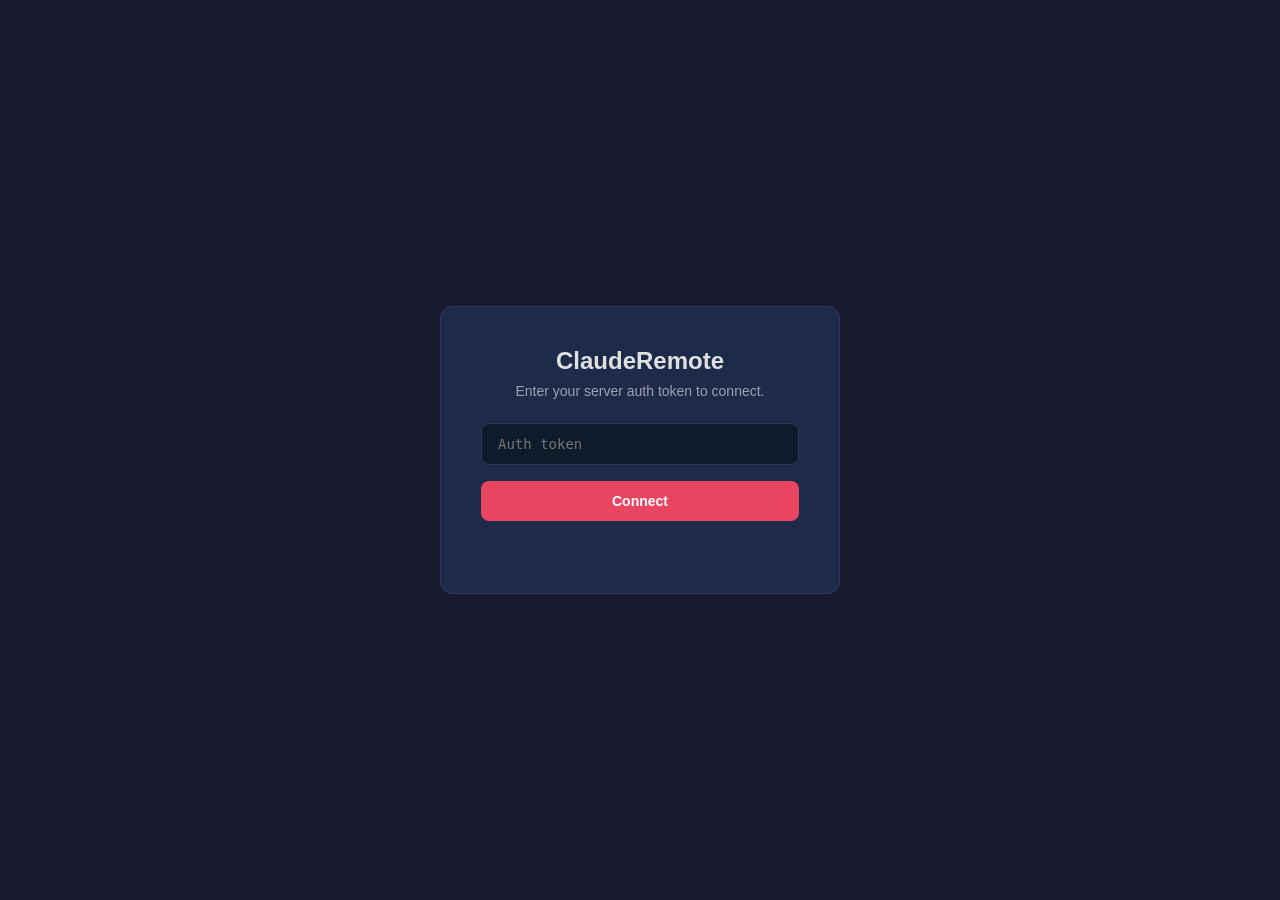
==== dashboard/index.html @ 5071a477 "Add message queuing, copy-to-clipboard, markdown safety, DB persistence in ChatRepository, web dashb" ====
<!DOCTYPE html>
<html lang="en">
<head>
    <meta charset="UTF-8">
    <meta name="viewport" content="width=device-width, initial-scale=1.0">
    <title>ClaudeRemote Dashboard</title>
    <link rel="stylesheet" href="style.css">
</head>
<body>
    <!-- Auth Screen -->
    <div id="auth-screen" class="auth-screen">
        <div class="auth-card">
            <h1>ClaudeRemote</h1>
            <p>Enter your server auth token to connect.</p>
            <input type="password" id="token-input" placeholder="Auth token" autocomplete="off">
            <button id="auth-btn" onclick="authenticate()">Connect</button>
            <div id="auth-error" class="error-text"></div>
        </div>
    </div>

    <!-- Dashboard -->
    <div id="dashboard" class="dashboard hidden">
        <!-- Header -->
        <header class="header">
            <div class="header-left">
                <h1>ClaudeRemote</h1>
            </div>
            <div class="header-right">
                <div class="status-badges">
                    <span id="health-badge" class="badge">--</span>
                    <span id="agents-badge" class="badge">0 agents</span>
                    <span id="ws-badge" class="badge badge-disconnected">WS: disconnected</span>
                </div>
                <button class="btn-small" onclick="logout()">Logout</button>
            </div>
        </header>

        <div class="main-layout">
            <!-- Sidebar -->
            <aside class="sidebar">
                <div class="sidebar-header">
                    <h2>Conversations</h2>
                    <span id="conv-count" class="count-badge">0</span>
                </div>
                <div id="conversation-list" class="conversation-list"></div>
            </aside>

            <!-- Chat View -->
            <main class="chat-view">
                <div id="chat-placeholder" class="chat-placeholder">
                    <p>Select a conversation to view its history</p>
                </div>
                <div id="chat-container" class="chat-container hidden">
                    <div class="chat-header">
                        <div class="chat-title-row">
                            <h2 id="chat-title">--</h2>
                            <span id="chat-status" class="chat-status"></span>
                        </div>
                        <div class="chat-meta">
                            <span id="chat-project"></span>
                            <span id="chat-branch"></span>
                            <span id="chat-tools"></span>
                        </div>
                    </div>
                    <div id="chat-messages" class="chat-messages"></div>
                    <div id="streaming-area" class="streaming-area hidden">
                        <div class="streaming-label">Streaming...</div>
                        <div id="streaming-text" class="streaming-text"></div>
                    </div>
                </div>
            </main>
        </div>
    </div>

    <script src="app.js"></script>
</body>
</html>
---- dashboard/style.css ----
/* ClaudeRemote Dashboard — Dark Theme */

* {
    margin: 0;
    padding: 0;
    box-sizing: border-box;
}

:root {
    --bg-primary: #1a1a2e;
    --bg-secondary: #16213e;
    --bg-tertiary: #0f3460;
    --bg-card: #1e2a4a;
    --bg-hover: #253659;
    --bg-input: #0d1b2a;
    --text-primary: #e0e0e0;
    --text-secondary: #a0a0b0;
    --text-muted: #6a6a7a;
    --accent: #e94560;
    --accent-dim: #c73a52;
    --green: #4ade80;
    --green-dim: #22863a;
    --yellow: #facc15;
    --blue: #60a5fa;
    --border: #2a3a5a;
    --shadow: rgba(0, 0, 0, 0.3);
    --user-bg: #1e3a5f;
    --assistant-bg: #2a2a3e;
    --font-mono: 'SF Mono', 'Fira Code', 'Cascadia Code', Consolas, monospace;
    --font-sans: -apple-system, BlinkMacSystemFont, 'Segoe UI', Roboto, sans-serif;
}

body {
    font-family: var(--font-sans);
    background: var(--bg-primary);
    color: var(--text-primary);
    height: 100vh;
    overflow: hidden;
}

.hidden {
    display: none !important;
}

/* Auth Screen */
.auth-screen {
    display: flex;
    align-items: center;
    justify-content: center;
    height: 100vh;
    background: var(--bg-primary);
}

.auth-card {
    background: var(--bg-card);
    border: 1px solid var(--border);
    border-radius: 12px;
    padding: 40px;
    text-align: center;
    max-width: 400px;
    width: 90%;
}

.auth-card h1 {
    font-size: 24px;
    margin-bottom: 8px;
    color: var(--text-primary);
}

.auth-card p {
    color: var(--text-secondary);
    margin-bottom: 24px;
    font-size: 14px;
}

.auth-card input {
    width: 100%;
    padding: 12px 16px;
    background: var(--bg-input);
    border: 1px solid var(--border);
    border-radius: 8px;
    color: var(--text-primary);
    font-size: 14px;
    font-family: var(--font-mono);
    margin-bottom: 16px;
    outline: none;
}

.auth-card input:focus {
    border-color: var(--accent);
}

.auth-card button {
    width: 100%;
    padding: 12px;
    background: var(--accent);
    color: white;
    border: none;
    border-radius: 8px;
    font-size: 14px;
    font-weight: 600;
    cursor: pointer;
    transition: background 0.2s;
}

.auth-card button:hover {
    background: var(--accent-dim);
}

.error-text {
    color: var(--accent);
    font-size: 13px;
    margin-top: 12px;
    min-height: 20px;
}

/* Header */
.header {
    display: flex;
    align-items: center;
    justify-content: space-between;
    padding: 12px 24px;
    background: var(--bg-secondary);
    border-bottom: 1px solid var(--border);
    height: 56px;
    flex-shrink: 0;
}

.header h1 {
    font-size: 18px;
    font-weight: 600;
}

.header-right {
    display: flex;
    align-items: center;
    gap: 16px;
}

.status-badges {
    display: flex;
    gap: 8px;
}

.badge {
    padding: 4px 10px;
    border-radius: 12px;
    font-size: 12px;
    font-weight: 500;
    background: var(--bg-tertiary);
    color: var(--text-secondary);
    white-space: nowrap;
}

.badge-ok {
    background: rgba(74, 222, 128, 0.15);
    color: var(--green);
}

.badge-active {
    background: rgba(233, 69, 96, 0.15);
    color: var(--accent);
}

.badge-connected {
    background: rgba(74, 222, 128, 0.15);
    color: var(--green);
}

.badge-disconnected {
    background: rgba(233, 69, 96, 0.15);
    color: var(--accent);
}

.btn-small {
    padding: 6px 12px;
    background: transparent;
    border: 1px solid var(--border);
    border-radius: 6px;
    color: var(--text-secondary);
    font-size: 12px;
    cursor: pointer;
    transition: all 0.2s;
}

.btn-small:hover {
    background: var(--bg-hover);
    color: var(--text-primary);
}

/* Dashboard Layout */
.dashboard {
    display: flex;
    flex-direction: column;
    height: 100vh;
}

.main-layout {
    display: flex;
    flex: 1;
    overflow: hidden;
}

/* Sidebar */
.sidebar {
    width: 320px;
    min-width: 320px;
    background: var(--bg-secondary);
    border-right: 1px solid var(--border);
    display: flex;
    flex-direction: column;
    overflow: hidden;
}

.sidebar-header {
    display: flex;
    align-items: center;
    justify-content: space-between;
    padding: 16px 20px;
    border-bottom: 1px solid var(--border);
}

.sidebar-header h2 {
    font-size: 14px;
    font-weight: 600;
    text-transform: uppercase;
    letter-spacing: 0.5px;
    color: var(--text-secondary);
}

.count-badge {
    background: var(--bg-tertiary);
    color: var(--text-muted);
    padding: 2px 8px;
    border-radius: 10px;
    font-size: 12px;
}

.conversation-list {
    flex: 1;
    overflow-y: auto;
    padding: 8px;
}

.conversation-list::-webkit-scrollbar {
    width: 6px;
}

.conversation-list::-webkit-scrollbar-thumb {
    background: var(--border);
    border-radius: 3px;
}

.conv-item {
    display: flex;
    align-items: flex-start;
    gap: 10px;
    padding: 12px 14px;
    border-radius: 8px;
    cursor: pointer;
    transition: background 0.15s;
    margin-bottom: 2px;
}

.conv-item:hover {
    background: var(--bg-hover);
}

.conv-item.selected {
    background: var(--bg-tertiary);
}

.conv-indicator {
    width: 8px;
    height: 8px;
    border-radius: 50%;
    background: transparent;
    margin-top: 6px;
    flex-shrink: 0;
}

.conv-indicator.active {
    background: var(--green);
    box-shadow: 0 0 8px rgba(74, 222, 128, 0.5);
    animation: pulse 2s infinite;
}

@keyframes pulse {
    0%, 100% { opacity: 1; }
    50% { opacity: 0.5; }
}

.conv-info {
    flex: 1;
    min-width: 0;
}

.conv-name {
    font-size: 14px;
    font-weight: 500;
    color: var(--text-primary);
    white-space: nowrap;
    overflow: hidden;
    text-overflow: ellipsis;
}

.conv-meta {
    display: flex;
    gap: 8px;
    margin-top: 4px;
    font-size: 12px;
    color: var(--text-muted);
}

.conv-project {
    color: var(--blue);
    white-space: nowrap;
    overflow: hidden;
    text-overflow: ellipsis;
    max-width: 140px;
}

/* Chat View */
.chat-view {
    flex: 1;
    display: flex;
    flex-direction: column;
    overflow: hidden;
}

.chat-placeholder {
    flex: 1;
    display: flex;
    align-items: center;
    justify-content: center;
    color: var(--text-muted);
    font-size: 16px;
}

.chat-container {
    display: flex;
    flex-direction: column;
    height: 100%;
}

.chat-header {
    padding: 16px 24px;
    border-bottom: 1px solid var(--border);
    flex-shrink: 0;
}

.chat-title-row {
    display: flex;
    align-items: center;
    gap: 12px;
}

.chat-header h2 {
    font-size: 18px;
    font-weight: 600;
}

.chat-status {
    font-size: 12px;
    padding: 2px 8px;
    border-radius: 10px;
}

.chat-status.active {
    background: rgba(74, 222, 128, 0.15);
    color: var(--green);
}

.chat-meta {
    display: flex;
    gap: 16px;
    margin-top: 6px;
    font-size: 13px;
    color: var(--text-muted);
}

.chat-meta span:not(:empty)::before {
    margin-right: 4px;
}

/* Messages */
.chat-messages {
    flex: 1;
    overflow-y: auto;
    padding: 20px 24px;
}

.chat-messages::-webkit-scrollbar {
    width: 6px;
}

.chat-messages::-webkit-scrollbar-thumb {
    background: var(--border);
    border-radius: 3px;
}

.message {
    margin-bottom: 16px;
    max-width: 85%;
}

.message.user {
    margin-left: auto;
}

.message.assistant {
    margin-right: auto;
}

.message-role {
    font-size: 11px;
    font-weight: 600;
    text-transform: uppercase;
    letter-spacing: 0.5px;
    margin-bottom: 4px;
    color: var(--text-muted);
}

.message.user .message-role {
    text-align: right;
}

.message-bubble {
    padding: 12px 16px;
    border-radius: 12px;
    font-size: 14px;
    line-height: 1.6;
    word-wrap: break-word;
    overflow-wrap: break-word;
}

.message.user .message-bubble {
    background: var(--user-bg);
    border-bottom-right-radius: 4px;
}

.message.assistant .message-bubble {
    background: var(--assistant-bg);
    border-bottom-left-radius: 4px;
}

/* Markdown in messages */
.message-bubble code {
    font-family: var(--font-mono);
    font-size: 13px;
    background: rgba(0, 0, 0, 0.3);
    padding: 2px 6px;
    border-radius: 4px;
}

.message-bubble pre {
    background: rgba(0, 0, 0, 0.4);
    border-radius: 8px;
    padding: 12px 16px;
    margin: 8px 0;
    overflow-x: auto;
    font-size: 13px;
    line-height: 1.5;
}

.message-bubble pre code {
    background: none;
    padding: 0;
    font-size: 13px;
}

.message-bubble a {
    color: var(--blue);
    text-decoration: none;
}

.message-bubble a:hover {
    text-decoration: underline;
}

.message-bubble strong {
    font-weight: 600;
}

.message-bubble ul, .message-bubble ol {
    padding-left: 20px;
    margin: 8px 0;
}

.message-bubble li {
    margin-bottom: 4px;
}

.message-bubble blockquote {
    border-left: 3px solid var(--border);
    padding-left: 12px;
    margin: 8px 0;
    color: var(--text-secondary);
}

.message-bubble h1, .message-bubble h2, .message-bubble h3 {
    margin: 12px 0 6px;
}

.message-bubble h1 { font-size: 18px; }
.message-bubble h2 { font-size: 16px; }
.message-bubble h3 { font-size: 15px; }

/* Streaming Area */
.streaming-area {
    border-top: 1px solid var(--border);
    padding: 16px 24px;
    background: var(--bg-secondary);
    max-height: 200px;
    overflow-y: auto;
    flex-shrink: 0;
}

.streaming-label {
    font-size: 12px;
    font-weight: 600;
    text-transform: uppercase;
    color: var(--green);
    margin-bottom: 8px;
    display: flex;
    align-items: center;
    gap: 8px;
}

.streaming-label::before {
    content: '';
    width: 6px;
    height: 6px;
    border-radius: 50%;
    background: var(--green);
    animation: pulse 1s infinite;
}

.streaming-text {
    font-size: 14px;
    line-height: 1.6;
    color: var(--text-primary);
    white-space: pre-wrap;
    word-wrap: break-word;
    font-family: var(--font-sans);
}

.tool-chip {
    display: inline-flex;
    align-items: center;
    gap: 6px;
    padding: 4px 10px;
    border-radius: 6px;
    font-size: 12px;
    font-family: var(--font-mono);
    margin: 4px 0;
}

.tool-chip.tool-active {
    background: rgba(250, 204, 21, 0.15);
    color: var(--yellow);
}

.tool-chip.tool-done {
    background: rgba(74, 222, 128, 0.1);
    color: var(--green-dim);
}

/* Empty state for no messages */
.no-messages {
    text-align: center;
    padding: 40px;
    color: var(--text-muted);
    font-size: 14px;
}

/* Responsive */
@media (max-width: 768px) {
    .sidebar {
        width: 260px;
        min-width: 260px;
    }
}
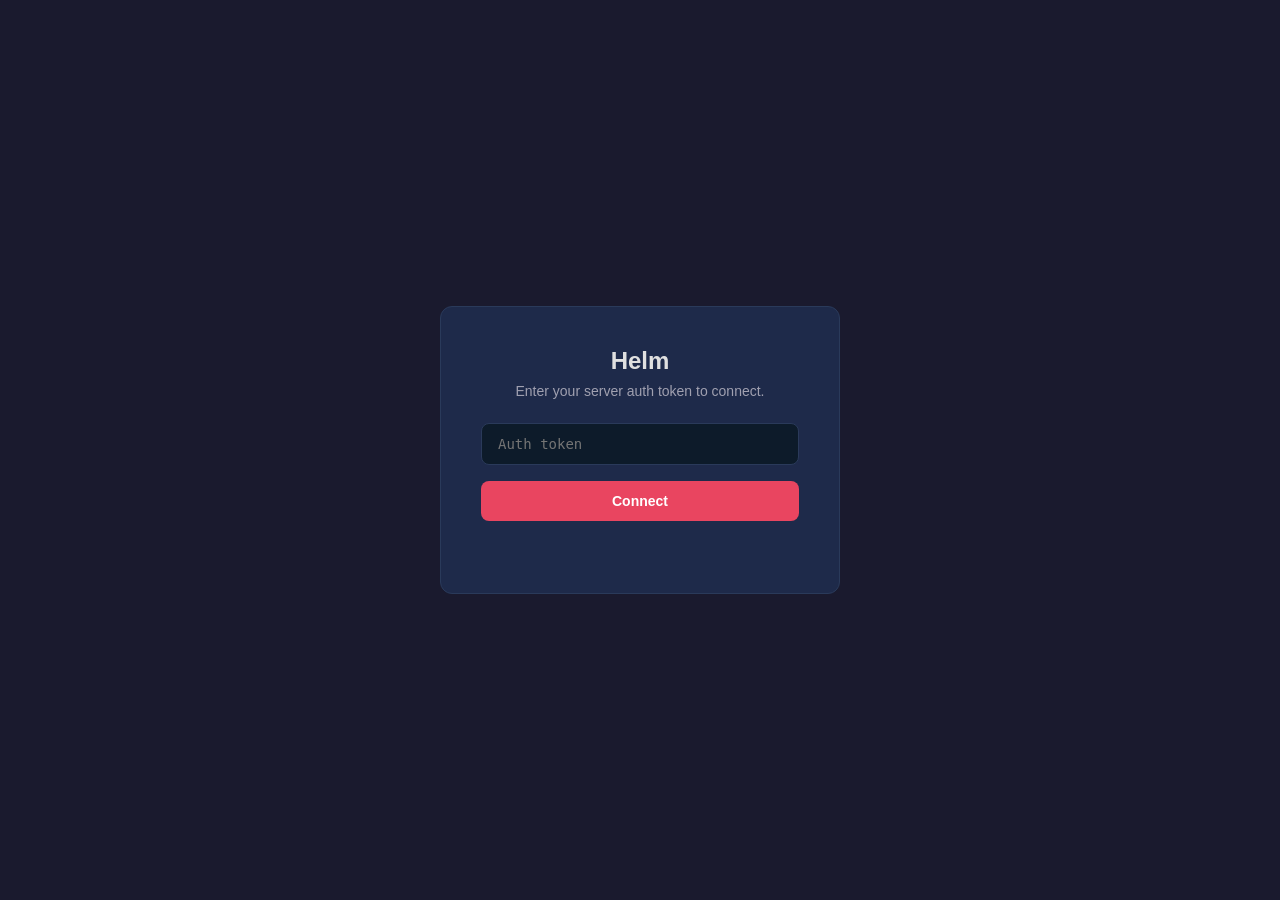
==== commit 30a36ab0: "Phase 1: Server-side rename ClaudeRemote → Helm - Config dir: ~/.claude-remote/ → ~/.helm/ - Git bra" ====
--- a/dashboard/index.html
+++ b/dashboard/index.html
@@ -3,14 +3,14 @@
 <head>
     <meta charset="UTF-8">
     <meta name="viewport" content="width=device-width, initial-scale=1.0">
-    <title>ClaudeRemote Dashboard</title>
-    <link rel="stylesheet" href="style.css">
+    <title>Helm Dashboard</title>
+    <link rel="stylesheet" href="/dashboard/style.css">
 </head>
 <body>
     <!-- Auth Screen -->
     <div id="auth-screen" class="auth-screen">
         <div class="auth-card">
-            <h1>ClaudeRemote</h1>
+            <h1>Helm</h1>
             <p>Enter your server auth token to connect.</p>
             <input type="password" id="token-input" placeholder="Auth token" autocomplete="off">
             <button id="auth-btn" onclick="authenticate()">Connect</button>
@@ -23,7 +23,7 @@
         <!-- Header -->
         <header class="header">
             <div class="header-left">
-                <h1>ClaudeRemote</h1>
+                <h1>Helm</h1>
             </div>
             <div class="header-right">
                 <div class="status-badges">
@@ -72,6 +72,6 @@
         </div>
     </div>
 
-    <script src="app.js"></script>
+    <script src="/dashboard/app.js"></script>
 </body>
 </html>
--- a/dashboard/style.css
+++ b/dashboard/style.css
@@ -1,4 +1,4 @@
-/* ClaudeRemote Dashboard — Dark Theme */
+/* Helm Dashboard — Dark Theme */
 
 * {
     margin: 0;
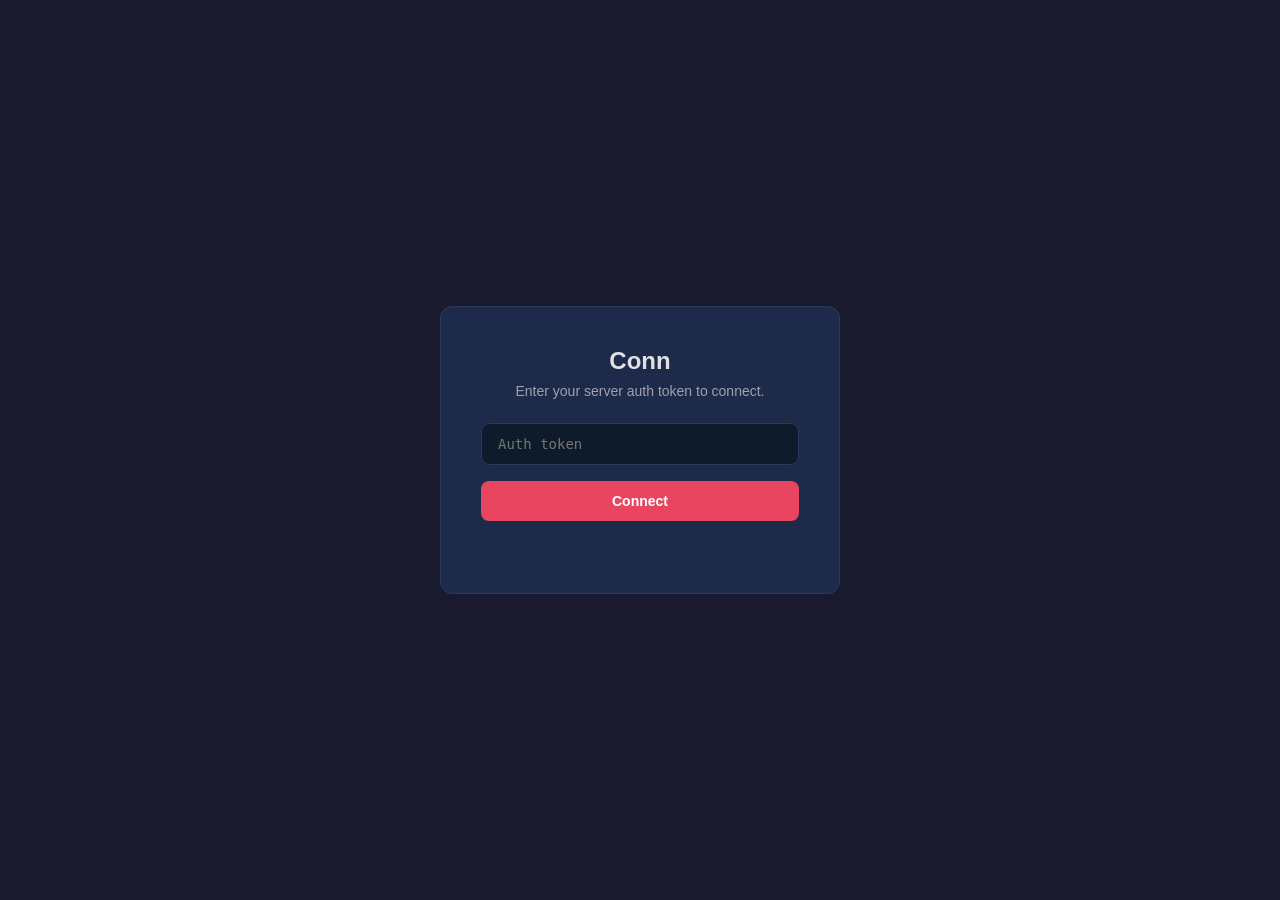
==== commit ed3f44ba: "Rename Helm → Conn across server, Android, iOS, and build scripts "You have the conn" — avoids colli" ====
--- a/dashboard/index.html
+++ b/dashboard/index.html
@@ -3,14 +3,14 @@
 <head>
     <meta charset="UTF-8">
     <meta name="viewport" content="width=device-width, initial-scale=1.0">
-    <title>Helm Dashboard</title>
+    <title>Conn Dashboard</title>
     <link rel="stylesheet" href="/dashboard/style.css">
 </head>
 <body>
     <!-- Auth Screen -->
     <div id="auth-screen" class="auth-screen">
         <div class="auth-card">
-            <h1>Helm</h1>
+            <h1>Conn</h1>
             <p>Enter your server auth token to connect.</p>
             <input type="password" id="token-input" placeholder="Auth token" autocomplete="off">
             <button id="auth-btn" onclick="authenticate()">Connect</button>
@@ -23,7 +23,7 @@
         <!-- Header -->
         <header class="header">
             <div class="header-left">
-                <h1>Helm</h1>
+                <h1>Conn</h1>
             </div>
             <div class="header-right">
                 <div class="status-badges">
--- a/dashboard/style.css
+++ b/dashboard/style.css
@@ -1,4 +1,4 @@
-/* Helm Dashboard — Dark Theme */
+/* Conn Dashboard — Dark Theme */
 
 * {
     margin: 0;
